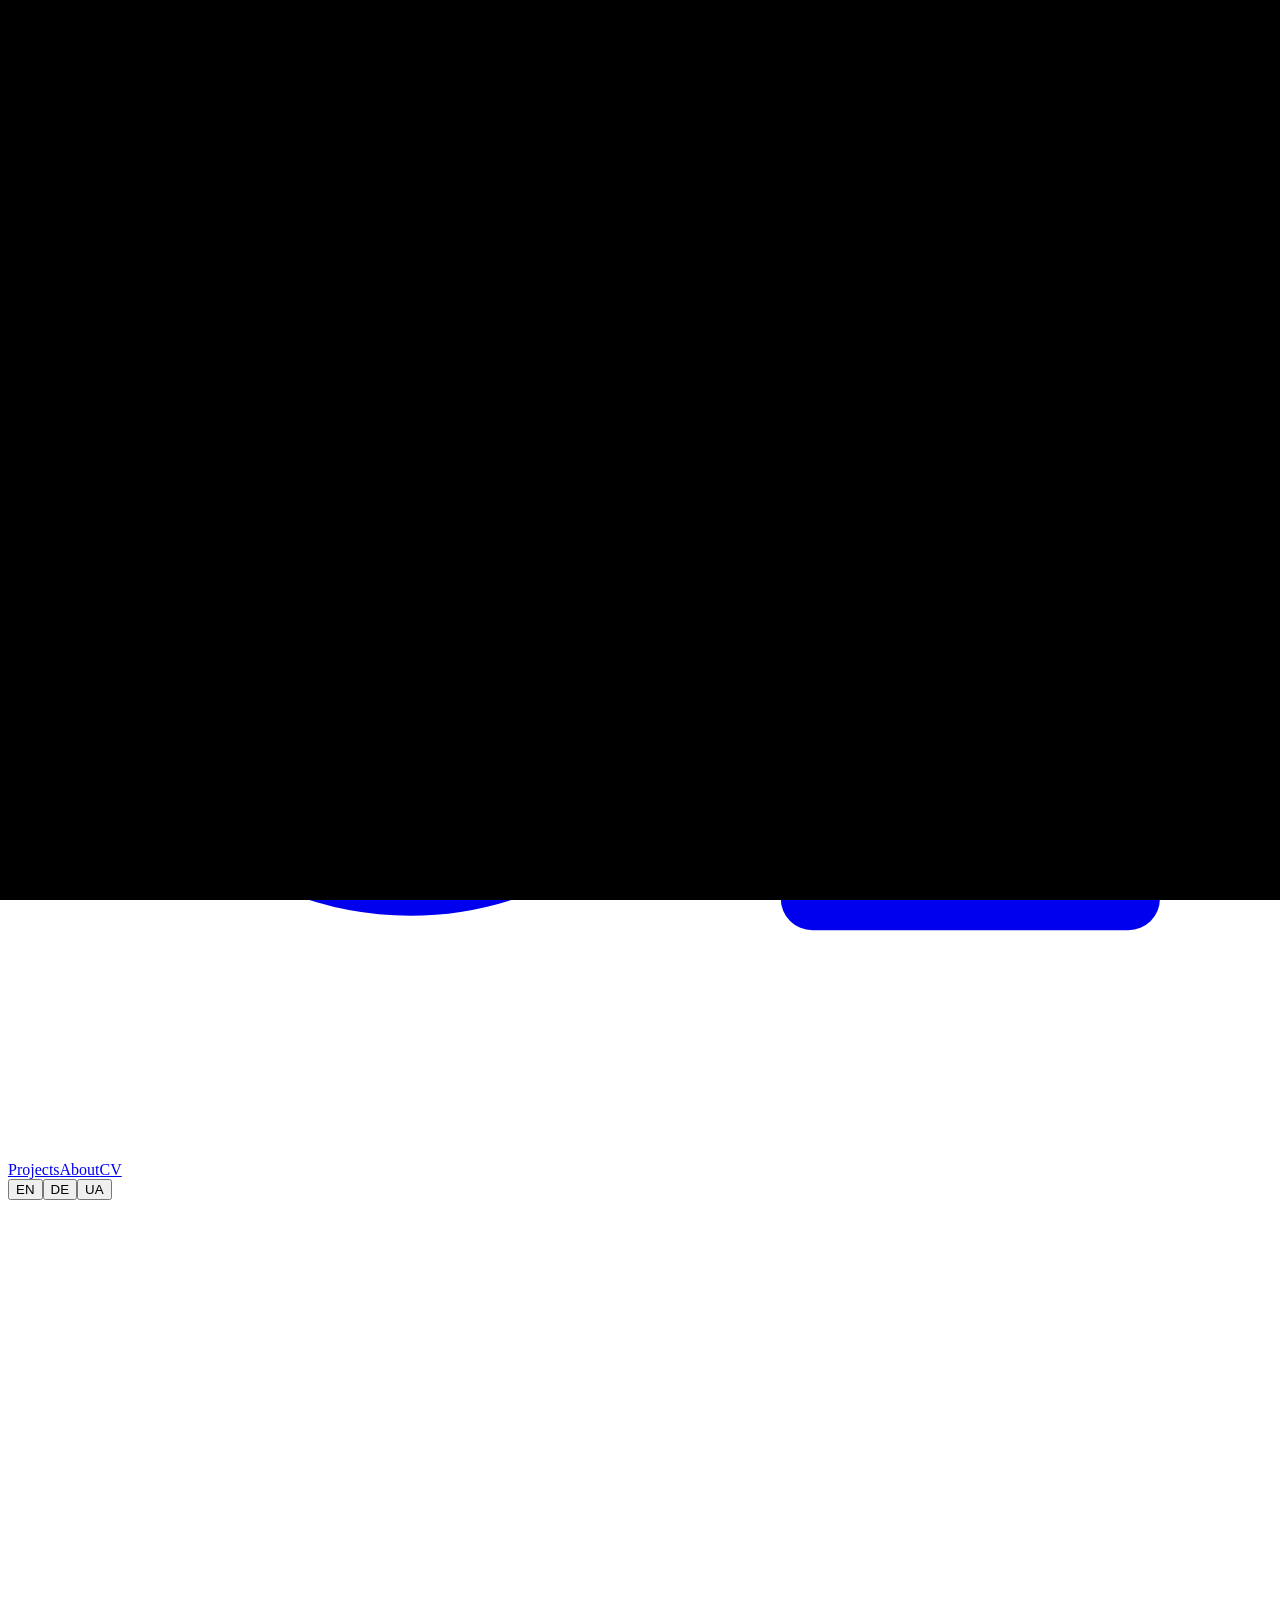
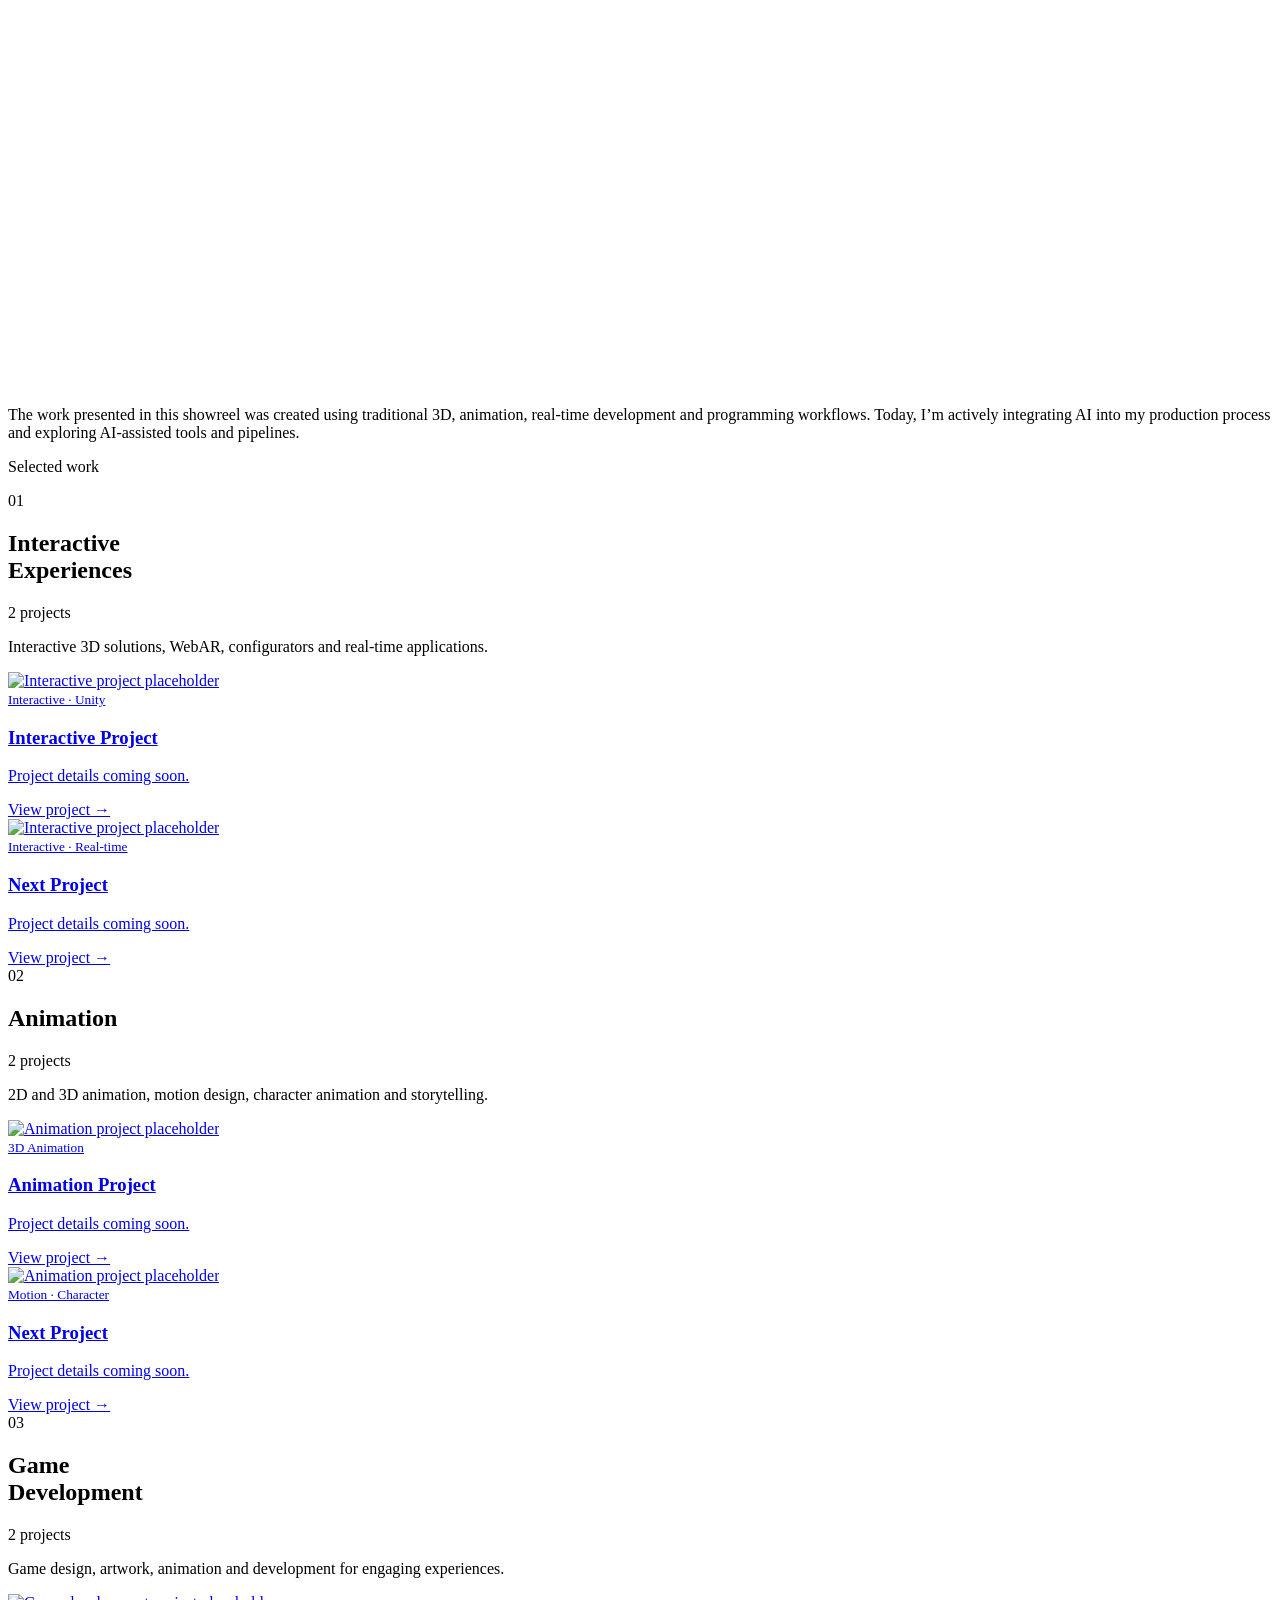
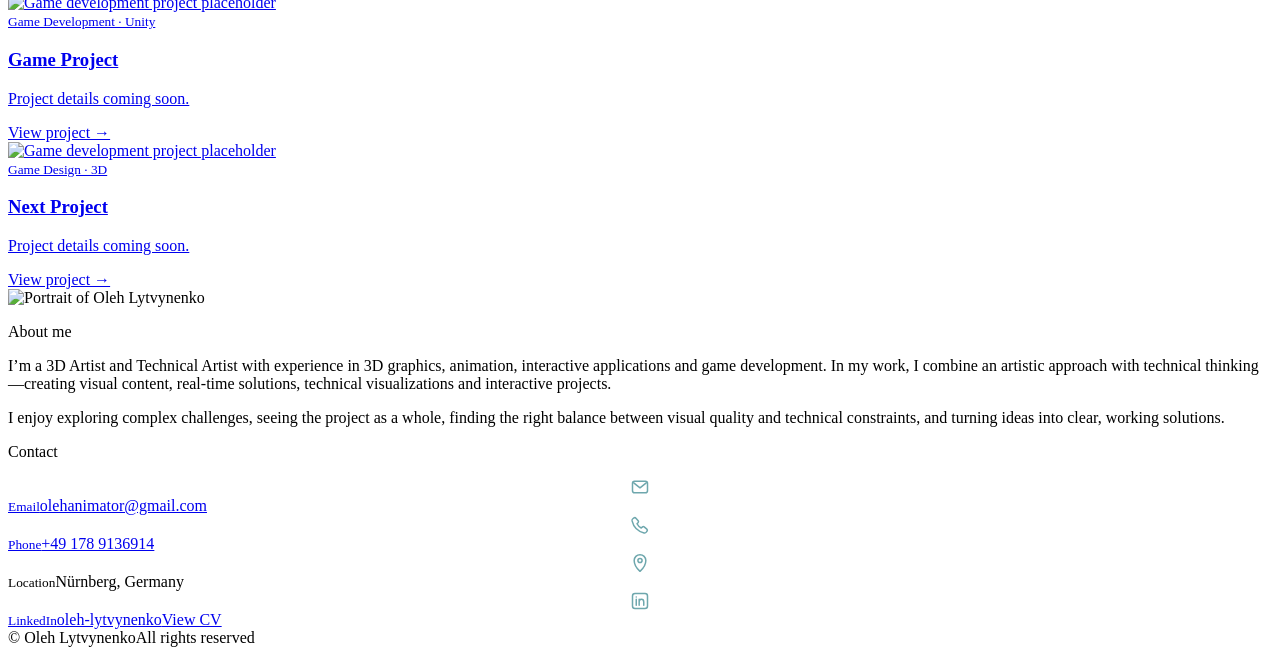
==== index.html @ ea302161 "Hide unfinished projects and add multilingual showreel note" ====
<!doctype html>
<html lang="en">
<head>
  <meta charset="utf-8">
  <meta name="viewport" content="width=device-width,initial-scale=1">
  <meta name="description" content="Portfolio of Oleh Lytvynenko, a 3D Artist and Technical Artist working in 3D graphics, animation, interactive applications, real-time solutions and game development.">
  <meta name="author" content="Oleh Lytvynenko">
  <meta name="robots" content="index,follow">
  <link rel="canonical" href="https://olehanimator.github.io/">
  <link rel="icon" href="assets/favicon.svg" type="image/svg+xml">
  <meta property="og:type" content="website">
  <meta property="og:site_name" content="Oleh Lytvynenko Portfolio">
  <meta property="og:title" content="Oleh Lytvynenko — 3D Artist & Technical Artist">
  <meta property="og:description" content="3D graphics, animation, interactive applications, real-time solutions and game development.">
  <meta property="og:url" content="https://olehanimator.github.io/">
  <meta property="og:image" content="https://olehanimator.github.io/assets/og-image-v2.png">
  <meta property="og:image:type" content="image/png">
  <meta property="og:image:width" content="1200">
  <meta property="og:image:height" content="630">
  <meta property="og:image:alt" content="Oleh Lytvynenko — 3D Artist and Technical Artist portfolio">
  <meta name="twitter:card" content="summary_large_image">
  <meta name="twitter:title" content="Oleh Lytvynenko — 3D Artist & Technical Artist">
  <meta name="twitter:description" content="3D graphics, animation, interactive applications, real-time solutions and game development.">
  <meta name="twitter:image" content="https://olehanimator.github.io/assets/og-image-v2.png">
  <meta name="twitter:image:alt" content="Oleh Lytvynenko — 3D Artist and Technical Artist portfolio">
  <title>Oleh Lytvynenko — 3D Artist & Technical Artist</title>
  <link rel="preconnect" href="https://fonts.googleapis.com">
  <link rel="preconnect" href="https://fonts.gstatic.com" crossorigin>
  <link href="https://fonts.googleapis.com/css2?family=Montserrat:wght@300;400;500&display=swap" rel="stylesheet">
  <link rel="stylesheet" href="styles.css?v=20260807-3">
  <link rel="stylesheet" href="motion.css?v=20260808-1">
  <link rel="stylesheet" href="mobile-fixes.css?v=20260929-1">
  <link rel="stylesheet" href="visual-tuning-2026.css?v=20260906-1">
  <link rel="stylesheet" href="showreel-state.css?v=20260827-1">
</head>
<body>
<header class="topbar wrap">
  <a class="logo-mark" href="#top" aria-label="Oleh Lytvynenko — home">
    <svg viewBox="0 0 44 40" aria-hidden="true"><circle cx="14" cy="20" r="10.5" fill="none" stroke="currentColor" stroke-width="2.2"/><path d="M28 9v22h11" fill="none" stroke="currentColor" stroke-width="2.2" stroke-linecap="round" stroke-linejoin="round"/></svg>
  </a>
  <div class="topbar-right"><nav><a class="projects-nav-link is-temporarily-hidden" href="#projects" data-i18n="nav.projects">Projects</a><a href="#about" data-i18n="nav.about">About</a><a href="cv.html">CV</a></nav><div class="language-switcher" aria-label="Language selector"><button type="button" data-lang="en" class="active" aria-pressed="true">EN</button><button type="button" data-lang="de" aria-pressed="false">DE</button><button type="button" data-lang="uk" aria-pressed="false">UA</button></div></div>
</header>
<main id="top">
  <section class="hero wrap"><div class="hero-card" style="aspect-ratio:8/5;min-height:0"><video controls playsinline webkit-playsinline preload="auto" poster="assets/pattern.PNG?v=20260816-1" style="position:absolute;inset:0;width:100%;height:100%;object-fit:contain;background:#000"><source src="https://pub-0a79db6bbbdb49428a9da6ef787332a0.r2.dev/LytvynenkoShowreel.mp4" type="video/mp4">Your browser does not support HTML5 video.</video><div class="shade" style="display:none"></div><div class="hero-copy" style="display:none"><p class="eyebrow" data-i18n="hero.role">3D Artist · Technical Artist</p><h1>Oleh<br>Lytvynenko</h1><p data-i18n-html="hero.intro">I create animation, interactive experiences<br>and technical visualization.</p><span data-i18n="hero.location">● Nürnberg, Germany</span></div><button class="play" type="button" aria-label="Play showreel" style="display:none"><span aria-hidden="true"></span></button><div class="reel-label" style="display:none"><strong data-i18n="hero.showreel">Showreel</strong><span data-i18n="hero.comingSoon">coming soon</span></div><div class="controls" style="display:none"><span>▶</span><span>00:00</span><i></i><span>01:18</span><span>◖</span><span>⚙</span><span>⛶</span></div></div><p class="showreel-note" data-i18n="hero.aiNote">The work presented in this showreel was created using traditional 3D, animation, real-time development and programming workflows. Today, I’m actively integrating AI into my production process and exploring AI-assisted tools and pipelines.</p></section>

  <section id="projects" class="wrap projects home-projects is-temporarily-hidden" aria-hidden="true">
    <p class="section-label" data-i18n="projects.label">Selected work</p>

    <section class="work-section" id="interactive">
      <div class="work-heading"><div class="work-title"><span class="work-number">01</span><h2 data-i18n-html="projects.interactive.title">Interactive<br>Experiences</h2><span class="project-count" data-i18n="projects.countTwo">2 projects</span></div><p data-i18n="projects.interactive.text">Interactive 3D solutions, WebAR, configurators and real-time applications.</p></div>
      <div class="work-cards">
        <a class="work-card" href="project-template.html"><div class="work-thumb interactive-thumb"><img src="assets/pattern.PNG?v=20260816-1" alt="Interactive project placeholder"></div><div class="work-card-copy"><small>Interactive · Unity</small><h3>Interactive Project</h3><p>Project details coming soon.</p><span>View project →</span></div></a>
        <a class="work-card placeholder-card" href="project-template.html"><div class="work-thumb interactive-thumb"><img src="assets/pattern.PNG?v=20260816-1" alt="Interactive project placeholder"></div><div class="work-card-copy"><small>Interactive · Real-time</small><h3>Next Project</h3><p>Project details coming soon.</p><span>View project →</span></div></a>
      </div>
    </section>

    <section class="work-section" id="animation">
      <div class="work-heading"><div class="work-title"><span class="work-number orange-text">02</span><h2 data-i18n="projects.animation.title">Animation</h2><span class="project-count" data-i18n="projects.countTwo">2 projects</span></div><p data-i18n="projects.animation.text">2D and 3D animation, motion design, character animation and storytelling.</p></div>
      <div class="work-cards">
        <a class="work-card" href="project-template.html"><div class="work-thumb animation-thumb"><img src="assets/pattern.PNG?v=20260816-1" alt="Animation project placeholder"></div><div class="work-card-copy"><small>3D Animation</small><h3>Animation Project</h3><p>Project details coming soon.</p><span>View project →</span></div></a>
        <a class="work-card placeholder-card" href="project-template.html"><div class="work-thumb animation-thumb"><img src="assets/pattern.PNG?v=20260816-1" alt="Animation project placeholder"></div><div class="work-card-copy"><small>Motion · Character</small><h3>Next Project</h3><p>Project details coming soon.</p><span>View project →</span></div></a>
      </div>
    </section>

    <section class="work-section" id="games">
      <div class="work-heading"><div class="work-title"><span class="work-number green-text">03</span><h2 data-i18n-html="projects.game.title">Game<br>Development</h2><span class="project-count" data-i18n="projects.countTwo">2 projects</span></div><p data-i18n="projects.game.text">Game design, artwork, animation and development for engaging experiences.</p></div>
      <div class="work-cards">
        <a class="work-card" href="project-template.html"><div class="work-thumb game-thumb"><img src="assets/pattern.PNG?v=20260816-1" alt="Game development project placeholder"></div><div class="work-card-copy"><small>Game Development · Unity</small><h3>Game Project</h3><p>Project details coming soon.</p><span>View project →</span></div></a>
        <a class="work-card placeholder-card" href="project-template.html"><div class="work-thumb game-thumb"><img src="assets/pattern.PNG?v=20260816-1" alt="Game development project placeholder"></div><div class="work-card-copy"><small>Game Design · 3D</small><h3>Next Project</h3><p>Project details coming soon.</p><span>View project →</span></div></a>
      </div>
    </section>
  </section>

  <section id="about" class="about wrap"><div class="portrait"><img src="assets/portrait-site.webp?v=1" alt="Portrait of Oleh Lytvynenko" width="900" height="900" loading="lazy" decoding="async"></div><div class="about-copy"><p class="eyebrow accent" data-i18n="about.title">About me</p><p data-i18n="about.p1">I’m a 3D Artist and Technical Artist with experience in 3D graphics, animation, interactive applications and game development. In my work, I combine an artistic approach with technical thinking—creating visual content, real-time solutions, technical visualizations and interactive projects.</p><p data-i18n="about.p2">I enjoy exploring complex challenges, seeing the project as a whole, finding the right balance between visual quality and technical constraints, and turning ideas into clear, working solutions.</p></div><div class="contact" aria-label="Contact details"><p class="contact-label">Contact</p><a class="contact-row" href="mailto:olehanimator@gmail.com"><span class="contact-icon" aria-hidden="true" style="color:#6ea7ad;display:grid;place-items:center"><svg viewBox="0 0 24 24" fill="none" style="width:20px;height:20px;display:block"><rect x="3" y="5" width="18" height="14" rx="2.5" stroke="currentColor" stroke-width="1.8"/><path d="M4.5 7l7.5 6 7.5-6" stroke="currentColor" stroke-width="1.8" stroke-linecap="round" stroke-linejoin="round"/></svg></span><span><small>Email</small>olehanimator@gmail.com</span></a><a class="contact-row" href="tel:+491789136914"><span class="contact-icon" aria-hidden="true" style="color:#6ea7ad;display:grid;place-items:center"><svg viewBox="0 0 24 24" fill="none" style="width:20px;height:20px;display:block"><path d="M7.1 3.8 9.8 7c.5.6.5 1.4 0 2L8.4 10.5c1.2 2.3 2.8 3.9 5.1 5.1l1.5-1.4c.6-.5 1.4-.5 2 0l3.2 2.7c.7.6.8 1.6.3 2.3l-1 1.4c-.6.8-1.6 1.2-2.6.9C9.3 19.7 4.3 14.7 2.5 7.1c-.2-1 .1-2 .9-2.6l1.4-1c.7-.5 1.7-.4 2.3.3Z" stroke="currentColor" stroke-width="1.8" stroke-linecap="round" stroke-linejoin="round"/></svg></span><span><small>Phone</small>+49 178 9136914</span></a><div class="contact-row static"><span class="contact-icon" aria-hidden="true" style="color:#6ea7ad;display:grid;place-items:center"><svg viewBox="0 0 24 24" fill="none" style="width:20px;height:20px;display:block"><path d="M12 22s7-6.1 7-13a7 7 0 1 0-14 0c0 6.9 7 13 7 13Z" stroke="currentColor" stroke-width="1.8" stroke-linejoin="round"/><circle cx="12" cy="9" r="2.5" stroke="currentColor" stroke-width="1.8"/></svg></span><span><small>Location</small><span data-i18n="about.locationText">Nürnberg, Germany</span></span></div><a class="contact-row" href="https://www.linkedin.com/in/oleh-lytvynenko-2490a337" target="_blank" rel="noreferrer"><span class="contact-icon" aria-hidden="true" style="color:#6ea7ad;display:grid;place-items:center;background:none;border:0;box-shadow:none"><svg viewBox="0 0 24 24" fill="none" style="width:20px;height:20px;display:block"><rect x="3" y="3" width="18" height="18" rx="3" stroke="currentColor" stroke-width="1.8"/><path d="M7.5 10v7M7.5 7.2v.1M11 17v-4.1c0-1.8 1-3 2.7-3 1.9 0 2.8 1.2 2.8 3.2V17M11 10v7" stroke="currentColor" stroke-width="1.8" stroke-linecap="round"/></svg></span><span><small>LinkedIn</small>oleh-lytvynenko</span></a><a id="cv" class="cv-link" href="cv.html">View CV</a></div></section>
</main>
<footer class="wrap"><span>© <b id="year"></b> Oleh Lytvynenko</span><span data-i18n="footer.rights">All rights reserved</span></footer>
<script src="script.js?v=20260929-1"></script><script src="showreel-state.js?v=20260925-7"></script><script src="motion.js?v=20260808-1"></script><script type="module" src="https://static.cloudflareinsights.com/beacon.min.js" data-cf-beacon='{"token":"c24475ce87b84aad874a7073d47edc40"}'></script>
</body></html>
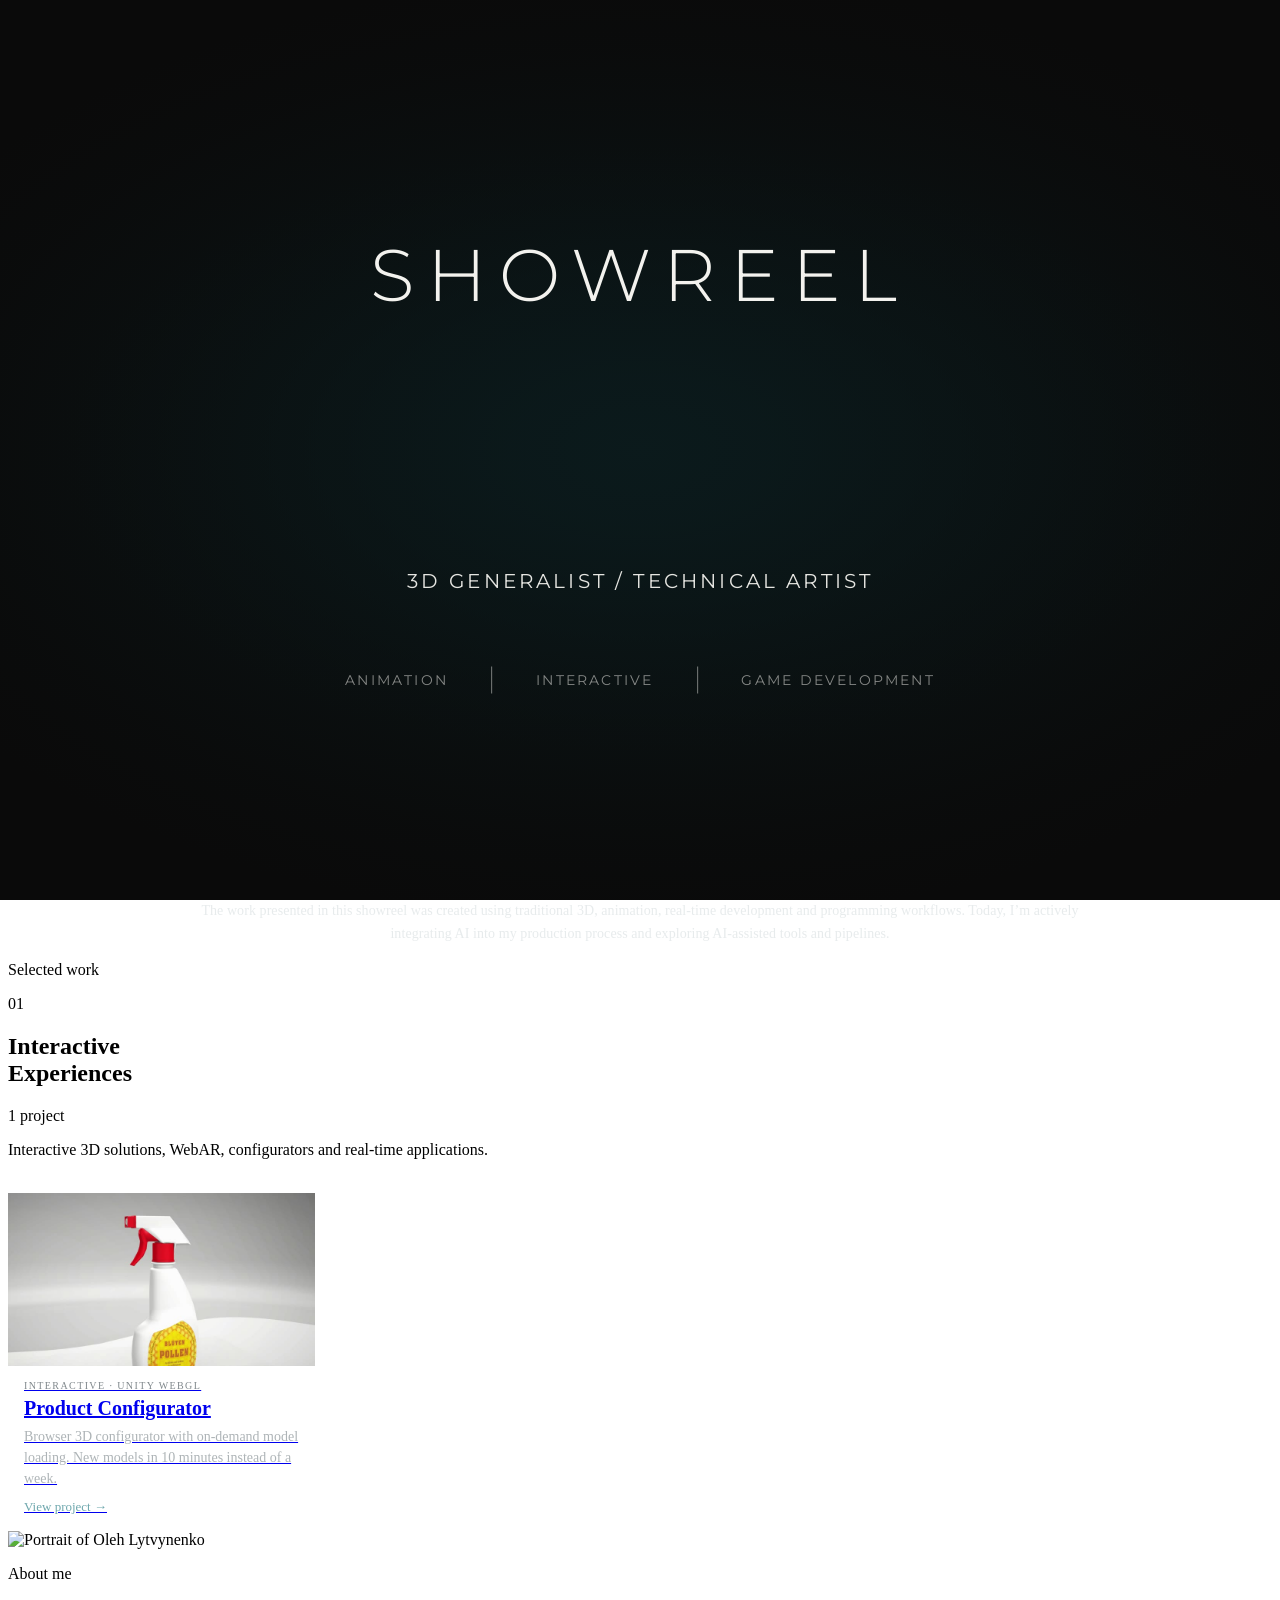
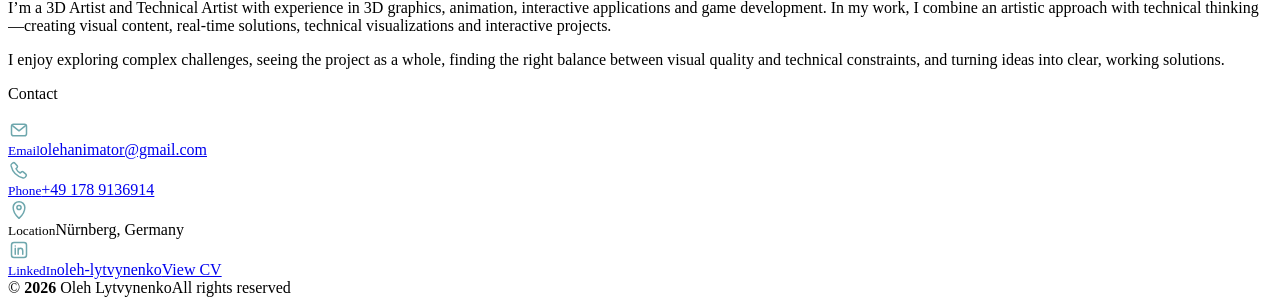
==== commit 35018571: "Add Product Configurator case study (#40) * Add product configurator case study and show it in Selec" ====
--- a/index.html
+++ b/index.html
@@ -32,29 +32,29 @@
   <link rel="stylesheet" href="mobile-fixes.css?v=20260929-1">
   <link rel="stylesheet" href="visual-tuning-2026.css?v=20260906-1">
   <link rel="stylesheet" href="showreel-state.css?v=20260827-1">
+  <link rel="stylesheet" href="home-projects.css?v=20261015-1">
 </head>
 <body>
 <header class="topbar wrap">
   <a class="logo-mark" href="#top" aria-label="Oleh Lytvynenko — home">
     <svg viewBox="0 0 44 40" aria-hidden="true"><circle cx="14" cy="20" r="10.5" fill="none" stroke="currentColor" stroke-width="2.2"/><path d="M28 9v22h11" fill="none" stroke="currentColor" stroke-width="2.2" stroke-linecap="round" stroke-linejoin="round"/></svg>
   </a>
-  <div class="topbar-right"><nav><a class="projects-nav-link is-temporarily-hidden" href="#projects" data-i18n="nav.projects">Projects</a><a href="#about" data-i18n="nav.about">About</a><a href="cv.html">CV</a></nav><div class="language-switcher" aria-label="Language selector"><button type="button" data-lang="en" class="active" aria-pressed="true">EN</button><button type="button" data-lang="de" aria-pressed="false">DE</button><button type="button" data-lang="uk" aria-pressed="false">UA</button></div></div>
+  <div class="topbar-right"><nav><a class="projects-nav-link" href="#projects" data-i18n="nav.projects">Projects</a><a href="#about" data-i18n="nav.about">About</a><a href="cv.html">CV</a></nav><div class="language-switcher" aria-label="Language selector"><button type="button" data-lang="en" class="active" aria-pressed="true">EN</button><button type="button" data-lang="de" aria-pressed="false">DE</button><button type="button" data-lang="uk" aria-pressed="false">UA</button></div></div>
 </header>
 <main id="top">
   <section class="hero wrap"><div class="hero-card" style="aspect-ratio:8/5;min-height:0"><video controls playsinline webkit-playsinline preload="auto" poster="assets/pattern.PNG?v=20260816-1" style="position:absolute;inset:0;width:100%;height:100%;object-fit:contain;background:#000"><source src="https://pub-0a79db6bbbdb49428a9da6ef787332a0.r2.dev/LytvynenkoShowreel.mp4" type="video/mp4">Your browser does not support HTML5 video.</video><div class="shade" style="display:none"></div><div class="hero-copy" style="display:none"><p class="eyebrow" data-i18n="hero.role">3D Artist · Technical Artist</p><h1>Oleh<br>Lytvynenko</h1><p data-i18n-html="hero.intro">I create animation, interactive experiences<br>and technical visualization.</p><span data-i18n="hero.location">● Nürnberg, Germany</span></div><button class="play" type="button" aria-label="Play showreel" style="display:none"><span aria-hidden="true"></span></button><div class="reel-label" style="display:none"><strong data-i18n="hero.showreel">Showreel</strong><span data-i18n="hero.comingSoon">coming soon</span></div><div class="controls" style="display:none"><span>▶</span><span>00:00</span><i></i><span>01:18</span><span>◖</span><span>⚙</span><span>⛶</span></div></div><p class="showreel-note" data-i18n="hero.aiNote">The work presented in this showreel was created using traditional 3D, animation, real-time development and programming workflows. Today, I’m actively integrating AI into my production process and exploring AI-assisted tools and pipelines.</p></section>
 
-  <section id="projects" class="wrap projects home-projects is-temporarily-hidden" aria-hidden="true">
+  <section id="projects" class="wrap projects home-projects">
     <p class="section-label" data-i18n="projects.label">Selected work</p>
 
     <section class="work-section" id="interactive">
-      <div class="work-heading"><div class="work-title"><span class="work-number">01</span><h2 data-i18n-html="projects.interactive.title">Interactive<br>Experiences</h2><span class="project-count" data-i18n="projects.countTwo">2 projects</span></div><p data-i18n="projects.interactive.text">Interactive 3D solutions, WebAR, configurators and real-time applications.</p></div>
+      <div class="work-heading"><div class="work-title"><span class="work-number">01</span><h2 data-i18n-html="projects.interactive.title">Interactive<br>Experiences</h2><span class="project-count" data-i18n="projects.countOne">1 project</span></div><p data-i18n="projects.interactive.text">Interactive 3D solutions, WebAR, configurators and real-time applications.</p></div>
       <div class="work-cards">
-        <a class="work-card" href="project-template.html"><div class="work-thumb interactive-thumb"><img src="assets/pattern.PNG?v=20260816-1" alt="Interactive project placeholder"></div><div class="work-card-copy"><small>Interactive · Unity</small><h3>Interactive Project</h3><p>Project details coming soon.</p><span>View project →</span></div></a>
-        <a class="work-card placeholder-card" href="project-template.html"><div class="work-thumb interactive-thumb"><img src="assets/pattern.PNG?v=20260816-1" alt="Interactive project placeholder"></div><div class="work-card-copy"><small>Interactive · Real-time</small><h3>Next Project</h3><p>Project details coming soon.</p><span>View project →</span></div></a>
+        <a class="work-card" data-project href="projects/product-configurator.html"><div class="work-thumb interactive-thumb"><img src="assets/projects/product-configurator/thumb.jpg" alt="3D product configurator in the browser" loading="lazy"></div><div class="work-card-copy"><small>Interactive · Unity WebGL</small><h3 data-i18n="cards.configurator.title">Product Configurator</h3><p data-i18n="cards.configurator.text">Browser 3D configurator with on-demand model loading. New models in 10 minutes instead of a week.</p><span data-i18n="cards.view">View project →</span></div></a>
       </div>
     </section>
 
-    <section class="work-section" id="animation">
+    <section class="work-section is-temporarily-hidden" id="animation" aria-hidden="true">
       <div class="work-heading"><div class="work-title"><span class="work-number orange-text">02</span><h2 data-i18n="projects.animation.title">Animation</h2><span class="project-count" data-i18n="projects.countTwo">2 projects</span></div><p data-i18n="projects.animation.text">2D and 3D animation, motion design, character animation and storytelling.</p></div>
       <div class="work-cards">
         <a class="work-card" href="project-template.html"><div class="work-thumb animation-thumb"><img src="assets/pattern.PNG?v=20260816-1" alt="Animation project placeholder"></div><div class="work-card-copy"><small>3D Animation</small><h3>Animation Project</h3><p>Project details coming soon.</p><span>View project →</span></div></a>
@@ -62,7 +62,7 @@
       </div>
     </section>
 
-    <section class="work-section" id="games">
+    <section class="work-section is-temporarily-hidden" id="games" aria-hidden="true">
       <div class="work-heading"><div class="work-title"><span class="work-number green-text">03</span><h2 data-i18n-html="projects.game.title">Game<br>Development</h2><span class="project-count" data-i18n="projects.countTwo">2 projects</span></div><p data-i18n="projects.game.text">Game design, artwork, animation and development for engaging experiences.</p></div>
       <div class="work-cards">
         <a class="work-card" href="project-template.html"><div class="work-thumb game-thumb"><img src="assets/pattern.PNG?v=20260816-1" alt="Game development project placeholder"></div><div class="work-card-copy"><small>Game Development · Unity</small><h3>Game Project</h3><p>Project details coming soon.</p><span>View project →</span></div></a>
@@ -74,5 +74,5 @@
   <section id="about" class="about wrap"><div class="portrait"><img src="assets/portrait-site.webp?v=1" alt="Portrait of Oleh Lytvynenko" width="900" height="900" loading="lazy" decoding="async"></div><div class="about-copy"><p class="eyebrow accent" data-i18n="about.title">About me</p><p data-i18n="about.p1">I’m a 3D Artist and Technical Artist with experience in 3D graphics, animation, interactive applications and game development. In my work, I combine an artistic approach with technical thinking—creating visual content, real-time solutions, technical visualizations and interactive projects.</p><p data-i18n="about.p2">I enjoy exploring complex challenges, seeing the project as a whole, finding the right balance between visual quality and technical constraints, and turning ideas into clear, working solutions.</p></div><div class="contact" aria-label="Contact details"><p class="contact-label">Contact</p><a class="contact-row" href="mailto:olehanimator@gmail.com"><span class="contact-icon" aria-hidden="true" style="color:#6ea7ad;display:grid;place-items:center"><svg viewBox="0 0 24 24" fill="none" style="width:20px;height:20px;display:block"><rect x="3" y="5" width="18" height="14" rx="2.5" stroke="currentColor" stroke-width="1.8"/><path d="M4.5 7l7.5 6 7.5-6" stroke="currentColor" stroke-width="1.8" stroke-linecap="round" stroke-linejoin="round"/></svg></span><span><small>Email</small>olehanimator@gmail.com</span></a><a class="contact-row" href="tel:+491789136914"><span class="contact-icon" aria-hidden="true" style="color:#6ea7ad;display:grid;place-items:center"><svg viewBox="0 0 24 24" fill="none" style="width:20px;height:20px;display:block"><path d="M7.1 3.8 9.8 7c.5.6.5 1.4 0 2L8.4 10.5c1.2 2.3 2.8 3.9 5.1 5.1l1.5-1.4c.6-.5 1.4-.5 2 0l3.2 2.7c.7.6.8 1.6.3 2.3l-1 1.4c-.6.8-1.6 1.2-2.6.9C9.3 19.7 4.3 14.7 2.5 7.1c-.2-1 .1-2 .9-2.6l1.4-1c.7-.5 1.7-.4 2.3.3Z" stroke="currentColor" stroke-width="1.8" stroke-linecap="round" stroke-linejoin="round"/></svg></span><span><small>Phone</small>+49 178 9136914</span></a><div class="contact-row static"><span class="contact-icon" aria-hidden="true" style="color:#6ea7ad;display:grid;place-items:center"><svg viewBox="0 0 24 24" fill="none" style="width:20px;height:20px;display:block"><path d="M12 22s7-6.1 7-13a7 7 0 1 0-14 0c0 6.9 7 13 7 13Z" stroke="currentColor" stroke-width="1.8" stroke-linejoin="round"/><circle cx="12" cy="9" r="2.5" stroke="currentColor" stroke-width="1.8"/></svg></span><span><small>Location</small><span data-i18n="about.locationText">Nürnberg, Germany</span></span></div><a class="contact-row" href="https://www.linkedin.com/in/oleh-lytvynenko-2490a337" target="_blank" rel="noreferrer"><span class="contact-icon" aria-hidden="true" style="color:#6ea7ad;display:grid;place-items:center;background:none;border:0;box-shadow:none"><svg viewBox="0 0 24 24" fill="none" style="width:20px;height:20px;display:block"><rect x="3" y="3" width="18" height="18" rx="3" stroke="currentColor" stroke-width="1.8"/><path d="M7.5 10v7M7.5 7.2v.1M11 17v-4.1c0-1.8 1-3 2.7-3 1.9 0 2.8 1.2 2.8 3.2V17M11 10v7" stroke="currentColor" stroke-width="1.8" stroke-linecap="round"/></svg></span><span><small>LinkedIn</small>oleh-lytvynenko</span></a><a id="cv" class="cv-link" href="cv.html">View CV</a></div></section>
 </main>
 <footer class="wrap"><span>© <b id="year"></b> Oleh Lytvynenko</span><span data-i18n="footer.rights">All rights reserved</span></footer>
-<script src="script.js?v=20260929-1"></script><script src="showreel-state.js?v=20260925-7"></script><script src="motion.js?v=20260808-1"></script><script type="module" src="https://static.cloudflareinsights.com/beacon.min.js" data-cf-beacon='{"token":"c24475ce87b84aad874a7073d47edc40"}'></script>
+<script src="script.js?v=20261015-1"></script><script src="showreel-state.js?v=20260925-7"></script><script src="motion.js?v=20260808-1"></script><script type="module" src="https://static.cloudflareinsights.com/beacon.min.js" data-cf-beacon='{"token":"c24475ce87b84aad874a7073d47edc40"}'></script>
 </body></html>
--- a/mobile-fixes.css
+++ b/mobile-fixes.css
@@ -0,0 +1,103 @@
+html,body{max-width:100%;overflow-x:clip}.logo-mark{width:40px;height:40px;display:grid;place-items:center;color:#f3f2ee;text-decoration:none}.logo-mark svg{display:block;width:34px;height:34px}.contact-icon{width:22px;height:22px;display:grid;place-items:center;color:#cbd0d3}.contact-icon svg{display:block;width:20px;height:20px}.linkedin-icon{width:22px;height:22px;border-radius:4px;background:#0A66C2;color:#fff;padding:3px}.linkedin-icon svg{width:16px;height:16px}.contact .contact-row:hover .linkedin-icon{background:#0A66C2}.play{left:50%;top:50%}.reel-label{left:50%;top:calc(50% + 70px)}
+
+.hero-card .showreel-poster{
+  position:absolute;z-index:2;inset:0;opacity:1;transition:opacity .22s ease;pointer-events:none;overflow:hidden;
+  background:
+    radial-gradient(
+      ellipse 74% 60% at 50% 50%,
+      rgba(11,27,29,.92) 0%,
+      rgba(11,27,29,.82) 14%,
+      rgba(11,27,29,.64) 28%,
+      rgba(11,27,29,.42) 44%,
+      rgba(11,27,29,.22) 60%,
+      rgba(11,27,29,.08) 74%,
+      rgba(10,10,10,0) 88%
+    ),
+    radial-gradient(
+      ellipse 46% 34% at 50% 50%,
+      rgba(11,27,29,.18) 0%,
+      rgba(11,27,29,.08) 58%,
+      rgba(11,27,29,0) 100%
+    ),
+    #0A0A0A;
+}
+.showreel-poster-content{
+  position:absolute;inset:0;color:#f3f2ee;text-align:center;
+  font-family:'Montserrat',Arial,sans-serif;letter-spacing:.08em;
+}
+.showreel-poster-title{
+  position:absolute;left:50%;top:30.5%;transform:translate(-50%,-50%);
+  font-size:clamp(50px,5.7vw,88px);font-weight:300;line-height:1;letter-spacing:.18em;white-space:nowrap;
+}
+.showreel-poster-role{
+  position:absolute;left:50%;top:64.5%;transform:translate(-50%,-50%);
+  font-size:clamp(15px,1.55vw,24px);font-weight:400;line-height:1.15;letter-spacing:.16em;white-space:nowrap;color:rgba(243,242,238,.94);
+}
+.showreel-poster-sections{
+  position:absolute;left:50%;top:75.5%;transform:translate(-50%,-50%);
+  display:flex;align-items:center;justify-content:center;gap:clamp(28px,3.4vw,58px);
+  font-size:clamp(12px,1.08vw,17px);font-weight:400;letter-spacing:.16em;white-space:nowrap;color:rgba(243,242,238,.52);
+}
+.showreel-poster-sections i{display:block;width:1px;height:27px;background:rgba(243,242,238,.48)}.hero-card .showreel-poster.is-hidden{opacity:0}.hero-card button.play{z-index:4!important;top:50%!important;left:0!important;right:0!important;margin:auto!important;display:grid!important}.hero-card button.play.is-hidden{display:none!important}.showreel-loader{position:absolute;z-index:5;left:50%;top:50%;width:46px;height:46px;margin:-23px 0 0 -23px;border:3px solid rgba(255,255,255,.24);border-top-color:#fff;border-radius:50%;opacity:0;pointer-events:none;animation:showreel-spin .8s linear infinite}.hero-card.is-loading .showreel-loader{opacity:1}@keyframes showreel-spin{to{transform:rotate(360deg)}}
+
+@media(max-width:980px){
+  .work-cards{display:flex!important;flex-direction:column!important;gap:7px!important;padding:10px 0 0!important;overflow:visible!important;scroll-snap-type:none!important;width:100%!important}
+  .work-card{display:grid!important;width:100%!important;max-width:none!important;height:76px!important;min-height:76px!important;grid-template-columns:minmax(0,72%) minmax(0,28%)!important;border-radius:10px!important;scroll-snap-align:none!important;overflow:hidden!important}
+  .work-thumb{width:100%!important;height:76px!important;min-height:76px!important}
+  .work-thumb img{width:100%!important;height:100%!important;object-fit:cover!important}
+  .work-card-copy{padding:8px 10px!important;display:flex!important;align-items:flex-start!important;justify-content:center!important}
+  .work-card-copy small{display:none!important}
+  .work-card-copy h3{font-size:12px!important;line-height:1.08!important;margin:0 18px 0 0!important;white-space:normal!important;overflow:hidden!important;display:-webkit-box!important;-webkit-line-clamp:2!important;-webkit-box-orient:vertical!important}
+  .work-card-copy:after{right:8px!important;font-size:12px!important}
+}
+
+@media(max-width:700px){
+  :root{--mobile-gutter:16px}
+  .wrap{width:calc(100% - (var(--mobile-gutter) * 2));max-width:var(--max);margin-left:auto;margin-right:auto}
+  .topbar{width:calc(100% - (var(--mobile-gutter) * 2));min-width:0}
+  .topbar-right{min-width:0;max-width:calc(100% - 52px)}
+  .topbar nav{max-width:100%;justify-content:flex-end}
+  .hero,.projects,.about,footer{margin-left:auto;margin-right:auto}
+  .hero-card,.project-grid,.about{width:100%}
+  .project-card{max-width:100%}
+  .about{padding:14px}
+  footer{padding-left:0;padding-right:0}
+  .hero-card button.play{left:0!important;right:0!important;top:50%!important;margin:auto!important}
+  .showreel-poster-title{top:18%;font-size:clamp(30px,9.2vw,44px);letter-spacing:.16em}
+  .showreel-poster-role{top:77.8%;font-size:clamp(10px,3.15vw,14px);letter-spacing:.12em}
+  .showreel-poster-sections{top:85.6%;gap:clamp(9px,2.8vw,16px);font-size:clamp(7.5px,2.15vw,10px);letter-spacing:.09em}
+  .showreel-poster-sections i{height:16px}
+  .showreel-loader{width:40px;height:40px;margin:-20px 0 0 -20px}
+  .reel-label{left:50%;top:calc(64% + 70px)}
+  .work-cards{gap:6px!important;padding-top:8px!important}
+  .work-card{height:70px!important;min-height:70px!important;grid-template-columns:minmax(0,74%) minmax(0,26%)!important}
+  .work-thumb{height:70px!important;min-height:70px!important}
+  .work-card-copy{padding:7px 8px!important}
+  .work-card-copy h3{font-size:11px!important;margin-right:16px!important}
+}
+
+
+/* Temporary portfolio state: keep project markup in source, but hide it until real case studies are ready. */
+.is-temporarily-hidden{display:none!important}
+
+.showreel-note{
+  max-width:920px;
+  margin:22px auto 0;
+  color:rgba(222,228,229,.74);
+  font-size:14px;
+  line-height:1.65;
+  text-align:center;
+  letter-spacing:.005em;
+}
+.hero + .about{margin-top:72px}
+
+@media(max-width:700px){
+  .showreel-note{
+    margin-top:18px;
+    max-width:100%;
+    font-size:13px;
+    line-height:1.58;
+    text-align:left;
+  }
+  .hero + .about{margin-top:52px}
+}
--- a/home-projects.css
+++ b/home-projects.css
@@ -0,0 +1,14 @@
+/* Real project cards inside the home "Selected work" block (overrides the compact placeholder card styles) */
+.home-projects .work-cards{display:grid!important;grid-template-columns:repeat(auto-fill,minmax(300px,1fr))!important;grid-auto-flow:row!important;grid-auto-columns:auto!important;gap:12px!important;padding:18px 0 0!important;overflow:visible!important}
+.home-projects .project-count{display:inline-block!important}
+.home-projects .work-card[data-project]{display:flex!important;flex-direction:column!important;height:auto!important;min-height:0!important;width:100%!important;max-width:none!important;grid-template-columns:none!important;border-radius:var(--radius-md,14px)!important}
+.home-projects .work-card[data-project] .work-thumb{width:100%!important;height:auto!important;min-height:0!important;aspect-ratio:16/9;border-radius:0!important}
+.home-projects .work-card[data-project] .work-thumb img{width:100%!important;height:100%!important;object-fit:cover!important;transform:none!important;filter:none!important}
+.home-projects .work-card[data-project]:hover .work-thumb img{transform:scale(1.03)!important}
+.home-projects .work-card[data-project] .work-card-copy{display:block!important;padding:14px 16px 16px!important}
+.home-projects .work-card[data-project] .work-card-copy:after{display:none!important}
+.home-projects .work-card[data-project] .work-card-copy small,.home-projects .work-card[data-project] .work-card-copy p,.home-projects .work-card[data-project] .work-card-copy>span{display:block!important}
+.home-projects .work-card[data-project] .work-card-copy small{color:#7f878b!important;font-size:10px!important;letter-spacing:.14em!important;text-transform:uppercase;white-space:normal!important}
+.home-projects .work-card[data-project] .work-card-copy h3{display:block!important;margin:6px 0!important;font-size:20px!important;line-height:1.15!important;white-space:normal!important;-webkit-line-clamp:unset!important}
+.home-projects .work-card[data-project] .work-card-copy p{margin:0 0 10px!important;color:#aeb4b7;font-size:14px;line-height:1.5}
+.home-projects .work-card[data-project] .work-card-copy>span{color:#6ea7ad;font-size:13px}
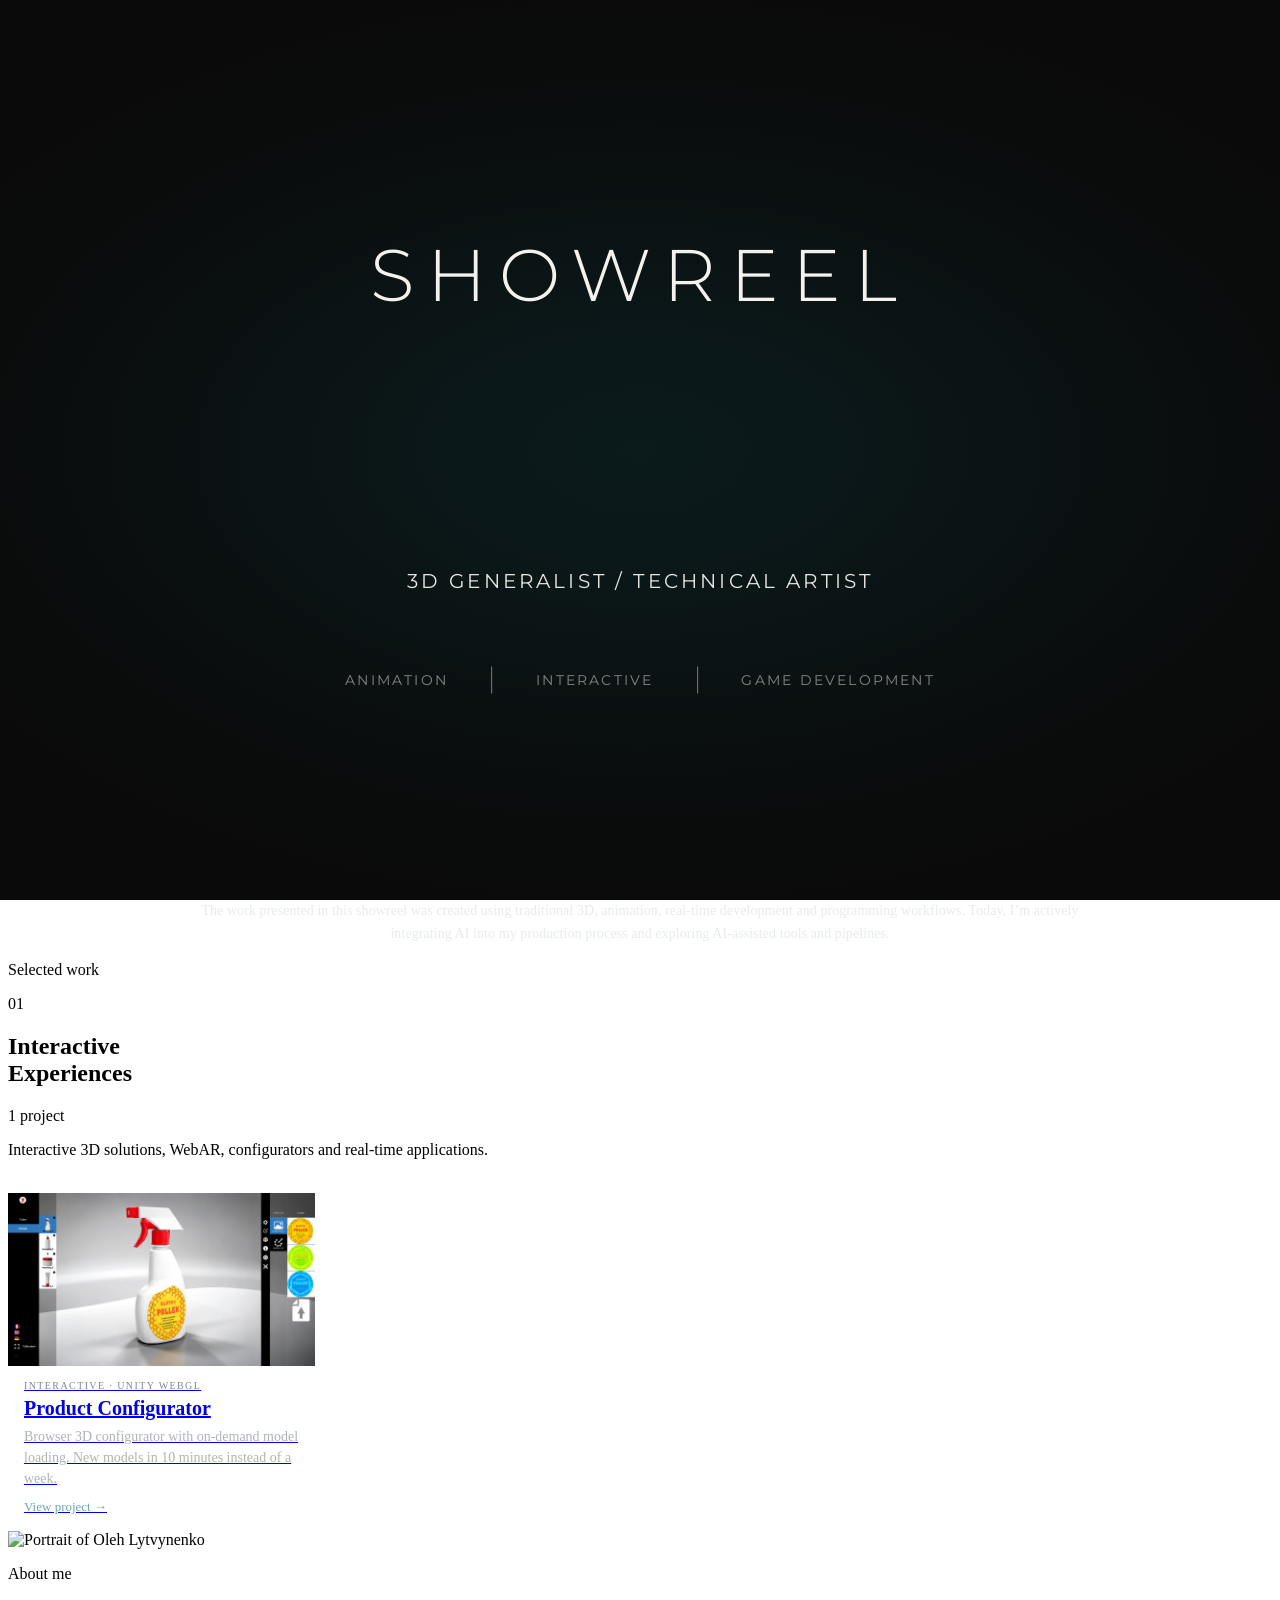
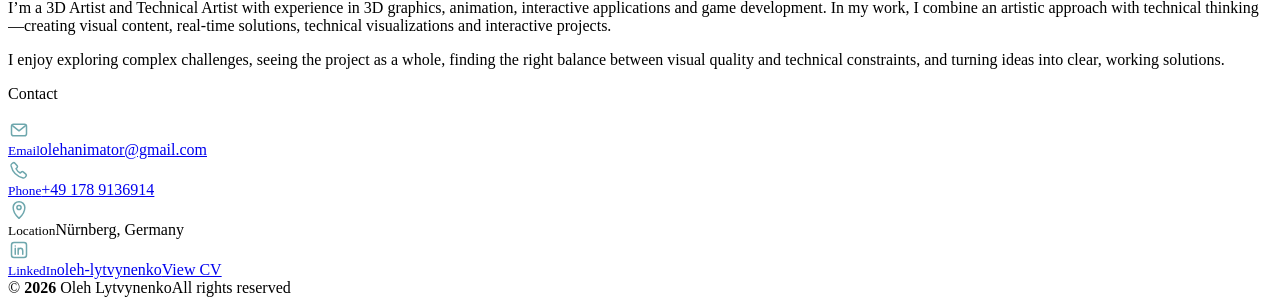
==== commit dc2a5790: "Configurator card: show the whole bottle and the interface (#43) Claude-Session: https://claude.ai/c" ====
--- a/index.html
+++ b/index.html
@@ -50,7 +50,7 @@
     <section class="work-section" id="interactive">
       <div class="work-heading"><div class="work-title"><span class="work-number">01</span><h2 data-i18n-html="projects.interactive.title">Interactive<br>Experiences</h2><span class="project-count" data-i18n="projects.countOne">1 project</span></div><p data-i18n="projects.interactive.text">Interactive 3D solutions, WebAR, configurators and real-time applications.</p></div>
       <div class="work-cards">
-        <a class="work-card" data-project href="projects/product-configurator.html"><div class="work-thumb interactive-thumb"><img src="assets/projects/product-configurator/thumb.jpg" alt="3D product configurator in the browser" loading="lazy"></div><div class="work-card-copy"><small>Interactive · Unity WebGL</small><h3 data-i18n="cards.configurator.title">Product Configurator</h3><p data-i18n="cards.configurator.text">Browser 3D configurator with on-demand model loading. New models in 10 minutes instead of a week.</p><span data-i18n="cards.view">View project →</span></div></a>
+        <a class="work-card" data-project href="projects/product-configurator.html"><div class="work-thumb interactive-thumb"><img src="assets/projects/product-configurator/thumb.jpg?v=2" alt="3D product configurator in the browser" loading="lazy"></div><div class="work-card-copy"><small>Interactive · Unity WebGL</small><h3 data-i18n="cards.configurator.title">Product Configurator</h3><p data-i18n="cards.configurator.text">Browser 3D configurator with on-demand model loading. New models in 10 minutes instead of a week.</p><span data-i18n="cards.view">View project →</span></div></a>
       </div>
     </section>
 
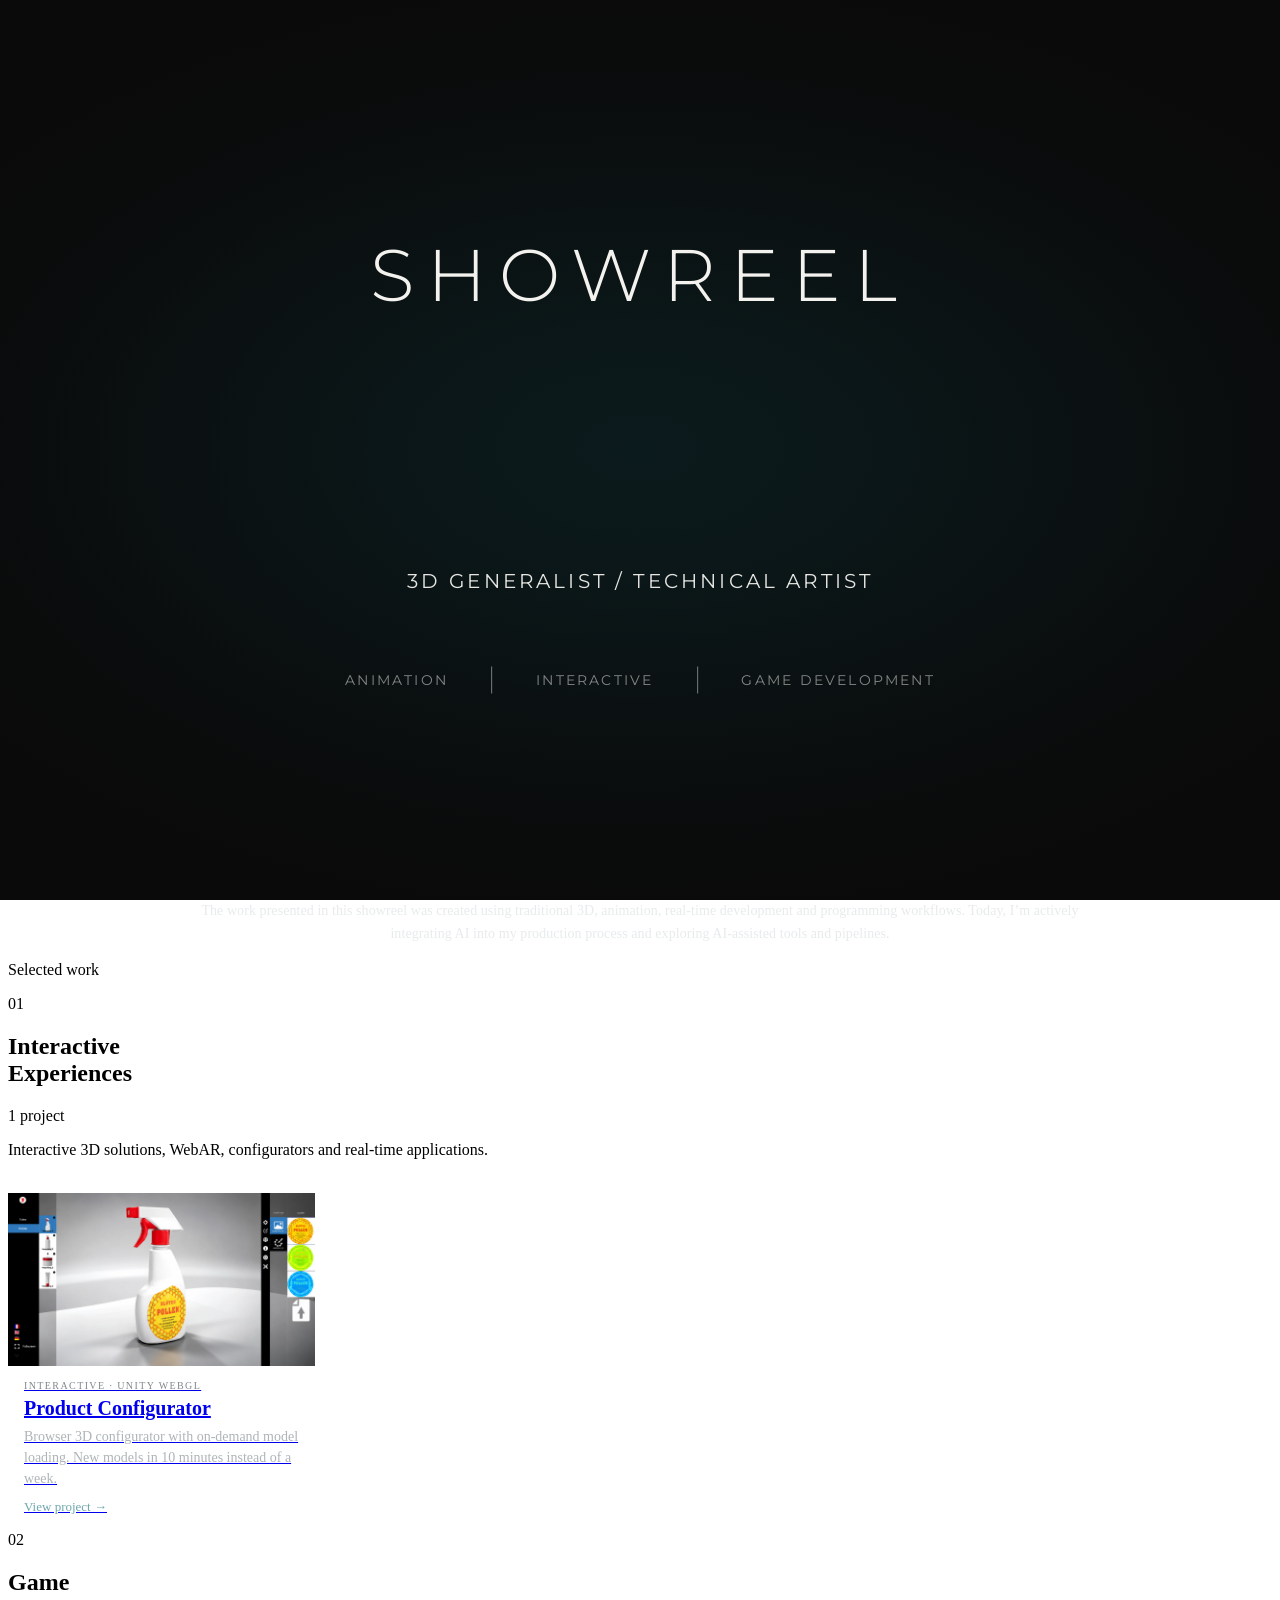
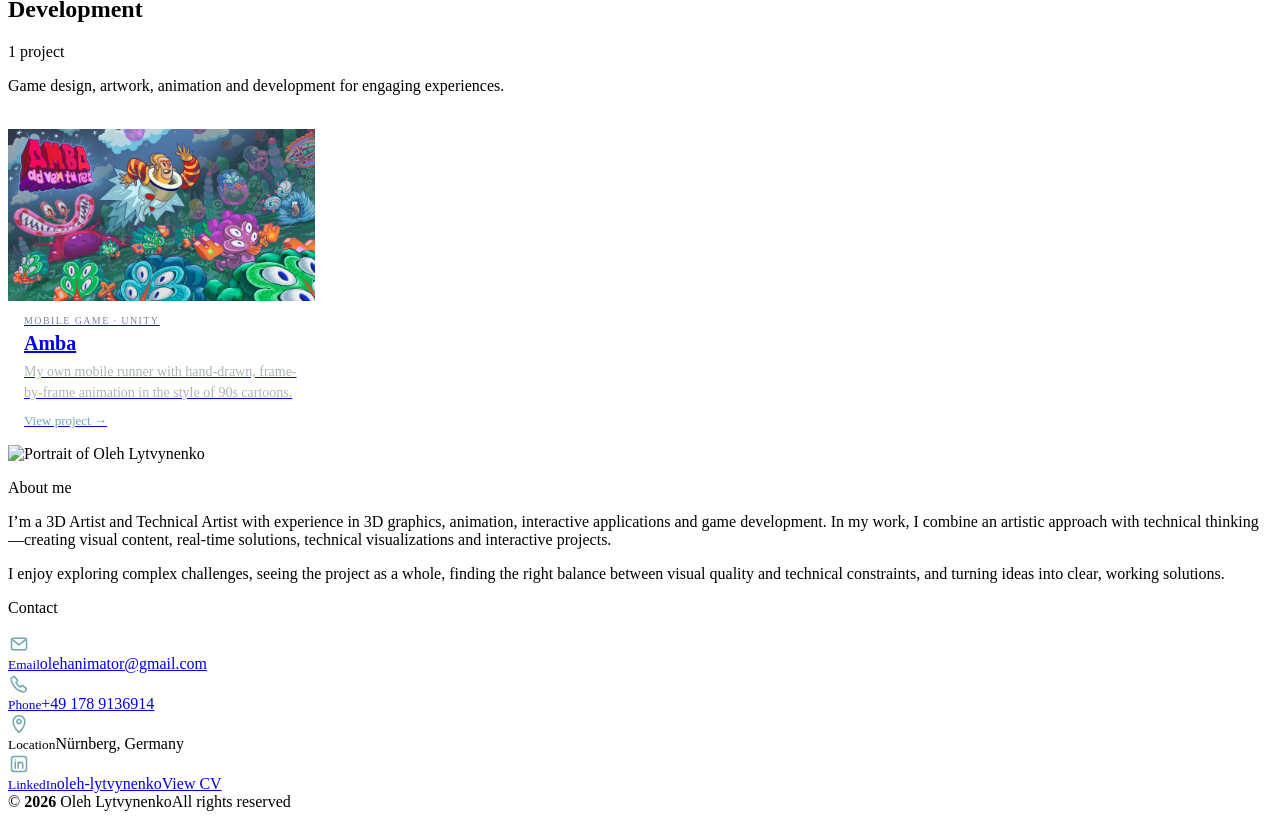
==== commit 51327250: "Add Amba game case study (#42) * Add Amba game case study and home card  Co-Authored-By: Claude Opus" ====
--- a/index.html
+++ b/index.html
@@ -62,11 +62,10 @@
       </div>
     </section>
 
-    <section class="work-section is-temporarily-hidden" id="games" aria-hidden="true">
-      <div class="work-heading"><div class="work-title"><span class="work-number green-text">03</span><h2 data-i18n-html="projects.game.title">Game<br>Development</h2><span class="project-count" data-i18n="projects.countTwo">2 projects</span></div><p data-i18n="projects.game.text">Game design, artwork, animation and development for engaging experiences.</p></div>
+    <section class="work-section" id="games">
+      <div class="work-heading"><div class="work-title"><span class="work-number green-text">02</span><h2 data-i18n-html="projects.game.title">Game<br>Development</h2><span class="project-count" data-i18n="projects.countOne">1 project</span></div><p data-i18n="projects.game.text">Game design, artwork, animation and development for engaging experiences.</p></div>
       <div class="work-cards">
-        <a class="work-card" href="project-template.html"><div class="work-thumb game-thumb"><img src="assets/pattern.PNG?v=20260816-1" alt="Game development project placeholder"></div><div class="work-card-copy"><small>Game Development · Unity</small><h3>Game Project</h3><p>Project details coming soon.</p><span>View project →</span></div></a>
-        <a class="work-card placeholder-card" href="project-template.html"><div class="work-thumb game-thumb"><img src="assets/pattern.PNG?v=20260816-1" alt="Game development project placeholder"></div><div class="work-card-copy"><small>Game Design · 3D</small><h3>Next Project</h3><p>Project details coming soon.</p><span>View project →</span></div></a>
+        <a class="work-card" data-project href="projects/amba.html"><div class="work-thumb game-thumb"><img src="assets/projects/amba/thumb.jpg?v=2" alt="Amba Adventures key art: the astronaut, Amba and the aliens" loading="lazy"></div><div class="work-card-copy"><small>Mobile game · Unity</small><h3>Amba</h3><p data-i18n="cards.amba.text">My own mobile runner with hand-drawn, frame-by-frame animation in the style of 90s cartoons.</p><span data-i18n="cards.view">View project →</span></div></a>
       </div>
     </section>
   </section>
@@ -74,5 +73,5 @@
   <section id="about" class="about wrap"><div class="portrait"><img src="assets/portrait-site.webp?v=1" alt="Portrait of Oleh Lytvynenko" width="900" height="900" loading="lazy" decoding="async"></div><div class="about-copy"><p class="eyebrow accent" data-i18n="about.title">About me</p><p data-i18n="about.p1">I’m a 3D Artist and Technical Artist with experience in 3D graphics, animation, interactive applications and game development. In my work, I combine an artistic approach with technical thinking—creating visual content, real-time solutions, technical visualizations and interactive projects.</p><p data-i18n="about.p2">I enjoy exploring complex challenges, seeing the project as a whole, finding the right balance between visual quality and technical constraints, and turning ideas into clear, working solutions.</p></div><div class="contact" aria-label="Contact details"><p class="contact-label">Contact</p><a class="contact-row" href="mailto:olehanimator@gmail.com"><span class="contact-icon" aria-hidden="true" style="color:#6ea7ad;display:grid;place-items:center"><svg viewBox="0 0 24 24" fill="none" style="width:20px;height:20px;display:block"><rect x="3" y="5" width="18" height="14" rx="2.5" stroke="currentColor" stroke-width="1.8"/><path d="M4.5 7l7.5 6 7.5-6" stroke="currentColor" stroke-width="1.8" stroke-linecap="round" stroke-linejoin="round"/></svg></span><span><small>Email</small>olehanimator@gmail.com</span></a><a class="contact-row" href="tel:+491789136914"><span class="contact-icon" aria-hidden="true" style="color:#6ea7ad;display:grid;place-items:center"><svg viewBox="0 0 24 24" fill="none" style="width:20px;height:20px;display:block"><path d="M7.1 3.8 9.8 7c.5.6.5 1.4 0 2L8.4 10.5c1.2 2.3 2.8 3.9 5.1 5.1l1.5-1.4c.6-.5 1.4-.5 2 0l3.2 2.7c.7.6.8 1.6.3 2.3l-1 1.4c-.6.8-1.6 1.2-2.6.9C9.3 19.7 4.3 14.7 2.5 7.1c-.2-1 .1-2 .9-2.6l1.4-1c.7-.5 1.7-.4 2.3.3Z" stroke="currentColor" stroke-width="1.8" stroke-linecap="round" stroke-linejoin="round"/></svg></span><span><small>Phone</small>+49 178 9136914</span></a><div class="contact-row static"><span class="contact-icon" aria-hidden="true" style="color:#6ea7ad;display:grid;place-items:center"><svg viewBox="0 0 24 24" fill="none" style="width:20px;height:20px;display:block"><path d="M12 22s7-6.1 7-13a7 7 0 1 0-14 0c0 6.9 7 13 7 13Z" stroke="currentColor" stroke-width="1.8" stroke-linejoin="round"/><circle cx="12" cy="9" r="2.5" stroke="currentColor" stroke-width="1.8"/></svg></span><span><small>Location</small><span data-i18n="about.locationText">Nürnberg, Germany</span></span></div><a class="contact-row" href="https://www.linkedin.com/in/oleh-lytvynenko-2490a337" target="_blank" rel="noreferrer"><span class="contact-icon" aria-hidden="true" style="color:#6ea7ad;display:grid;place-items:center;background:none;border:0;box-shadow:none"><svg viewBox="0 0 24 24" fill="none" style="width:20px;height:20px;display:block"><rect x="3" y="3" width="18" height="18" rx="3" stroke="currentColor" stroke-width="1.8"/><path d="M7.5 10v7M7.5 7.2v.1M11 17v-4.1c0-1.8 1-3 2.7-3 1.9 0 2.8 1.2 2.8 3.2V17M11 10v7" stroke="currentColor" stroke-width="1.8" stroke-linecap="round"/></svg></span><span><small>LinkedIn</small>oleh-lytvynenko</span></a><a id="cv" class="cv-link" href="cv.html">View CV</a></div></section>
 </main>
 <footer class="wrap"><span>© <b id="year"></b> Oleh Lytvynenko</span><span data-i18n="footer.rights">All rights reserved</span></footer>
-<script src="script.js?v=20261015-1"></script><script src="showreel-state.js?v=20260925-7"></script><script src="motion.js?v=20260808-1"></script><script type="module" src="https://static.cloudflareinsights.com/beacon.min.js" data-cf-beacon='{"token":"c24475ce87b84aad874a7073d47edc40"}'></script>
+<script src="script.js?v=20261015-2"></script><script src="showreel-state.js?v=20260925-7"></script><script src="motion.js?v=20260808-1"></script><script type="module" src="https://static.cloudflareinsights.com/beacon.min.js" data-cf-beacon='{"token":"c24475ce87b84aad874a7073d47edc40"}'></script>
 </body></html>
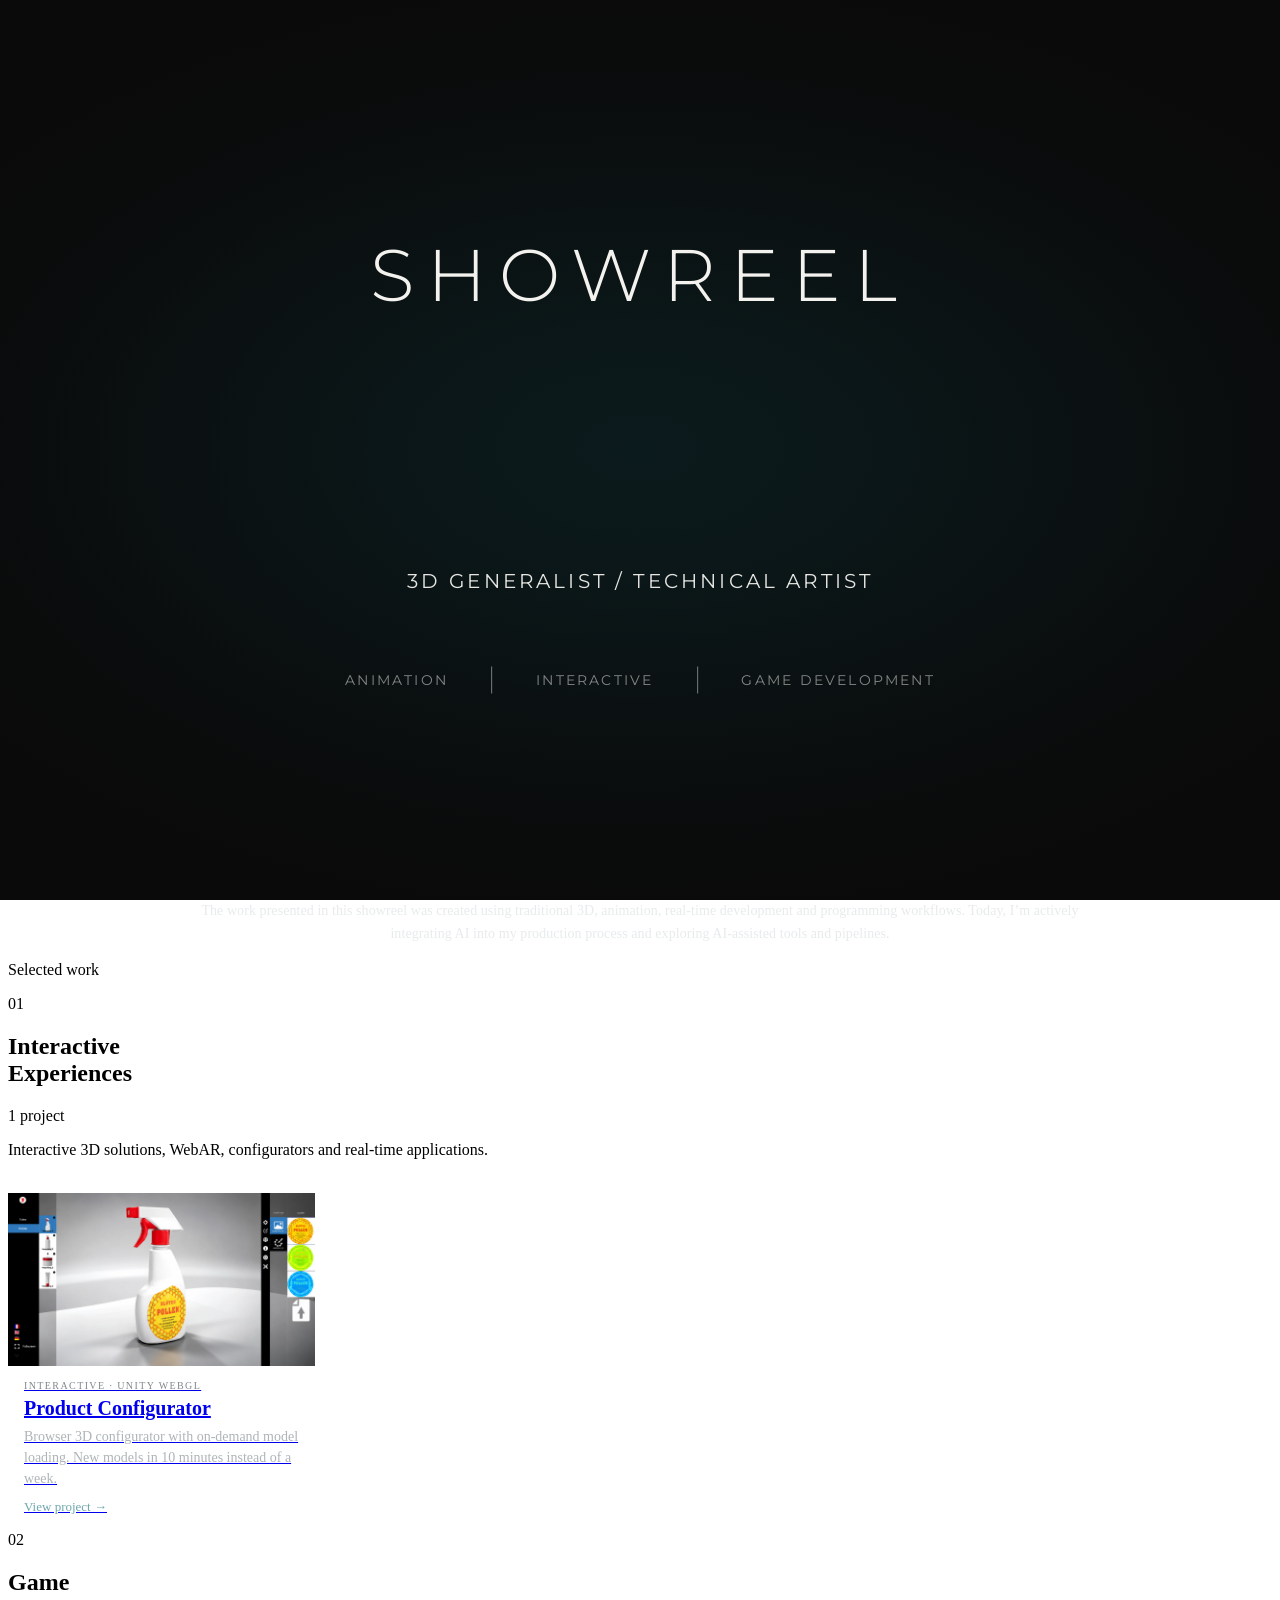
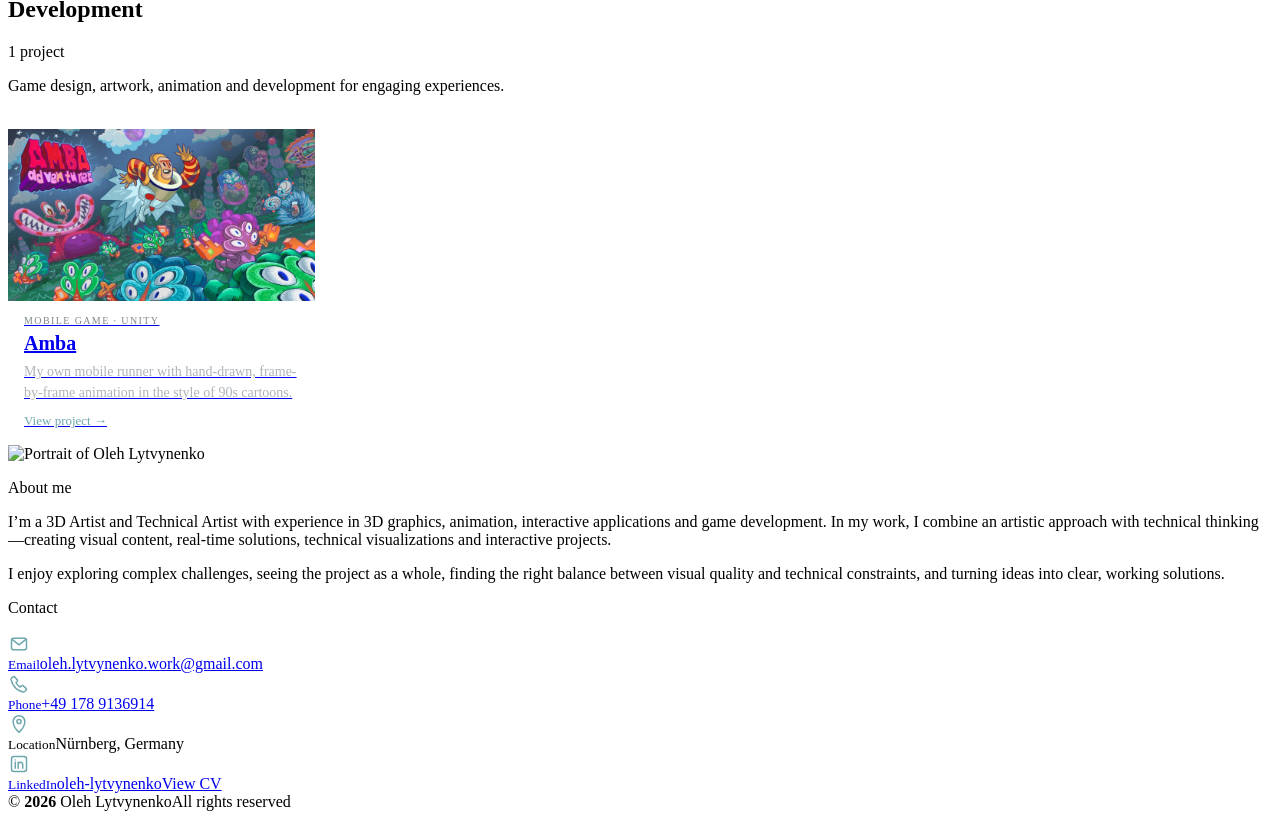
==== commit 83b7d0bc: "Move portfolio to oleh-lytvynenko-work.github.io Point canonical, sitemap, robots and social preview" ====
--- a/index.html
+++ b/index.html
@@ -6,14 +6,14 @@
   <meta name="description" content="Portfolio of Oleh Lytvynenko, a 3D Artist and Technical Artist working in 3D graphics, animation, interactive applications, real-time solutions and game development.">
   <meta name="author" content="Oleh Lytvynenko">
   <meta name="robots" content="index,follow">
-  <link rel="canonical" href="https://olehanimator.github.io/">
+  <link rel="canonical" href="https://oleh-lytvynenko-work.github.io/">
   <link rel="icon" href="assets/favicon.svg" type="image/svg+xml">
   <meta property="og:type" content="website">
   <meta property="og:site_name" content="Oleh Lytvynenko Portfolio">
   <meta property="og:title" content="Oleh Lytvynenko — 3D Artist & Technical Artist">
   <meta property="og:description" content="3D graphics, animation, interactive applications, real-time solutions and game development.">
-  <meta property="og:url" content="https://olehanimator.github.io/">
-  <meta property="og:image" content="https://olehanimator.github.io/assets/og-image-v2.png">
+  <meta property="og:url" content="https://oleh-lytvynenko-work.github.io/">
+  <meta property="og:image" content="https://oleh-lytvynenko-work.github.io/assets/og-image-v2.png">
   <meta property="og:image:type" content="image/png">
   <meta property="og:image:width" content="1200">
   <meta property="og:image:height" content="630">
@@ -21,7 +21,7 @@
   <meta name="twitter:card" content="summary_large_image">
   <meta name="twitter:title" content="Oleh Lytvynenko — 3D Artist & Technical Artist">
   <meta name="twitter:description" content="3D graphics, animation, interactive applications, real-time solutions and game development.">
-  <meta name="twitter:image" content="https://olehanimator.github.io/assets/og-image-v2.png">
+  <meta name="twitter:image" content="https://oleh-lytvynenko-work.github.io/assets/og-image-v2.png">
   <meta name="twitter:image:alt" content="Oleh Lytvynenko — 3D Artist and Technical Artist portfolio">
   <title>Oleh Lytvynenko — 3D Artist & Technical Artist</title>
   <link rel="preconnect" href="https://fonts.googleapis.com">
@@ -70,7 +70,7 @@
     </section>
   </section>
 
-  <section id="about" class="about wrap"><div class="portrait"><img src="assets/portrait-site.webp?v=1" alt="Portrait of Oleh Lytvynenko" width="900" height="900" loading="lazy" decoding="async"></div><div class="about-copy"><p class="eyebrow accent" data-i18n="about.title">About me</p><p data-i18n="about.p1">I’m a 3D Artist and Technical Artist with experience in 3D graphics, animation, interactive applications and game development. In my work, I combine an artistic approach with technical thinking—creating visual content, real-time solutions, technical visualizations and interactive projects.</p><p data-i18n="about.p2">I enjoy exploring complex challenges, seeing the project as a whole, finding the right balance between visual quality and technical constraints, and turning ideas into clear, working solutions.</p></div><div class="contact" aria-label="Contact details"><p class="contact-label">Contact</p><a class="contact-row" href="mailto:olehanimator@gmail.com"><span class="contact-icon" aria-hidden="true" style="color:#6ea7ad;display:grid;place-items:center"><svg viewBox="0 0 24 24" fill="none" style="width:20px;height:20px;display:block"><rect x="3" y="5" width="18" height="14" rx="2.5" stroke="currentColor" stroke-width="1.8"/><path d="M4.5 7l7.5 6 7.5-6" stroke="currentColor" stroke-width="1.8" stroke-linecap="round" stroke-linejoin="round"/></svg></span><span><small>Email</small>olehanimator@gmail.com</span></a><a class="contact-row" href="tel:+491789136914"><span class="contact-icon" aria-hidden="true" style="color:#6ea7ad;display:grid;place-items:center"><svg viewBox="0 0 24 24" fill="none" style="width:20px;height:20px;display:block"><path d="M7.1 3.8 9.8 7c.5.6.5 1.4 0 2L8.4 10.5c1.2 2.3 2.8 3.9 5.1 5.1l1.5-1.4c.6-.5 1.4-.5 2 0l3.2 2.7c.7.6.8 1.6.3 2.3l-1 1.4c-.6.8-1.6 1.2-2.6.9C9.3 19.7 4.3 14.7 2.5 7.1c-.2-1 .1-2 .9-2.6l1.4-1c.7-.5 1.7-.4 2.3.3Z" stroke="currentColor" stroke-width="1.8" stroke-linecap="round" stroke-linejoin="round"/></svg></span><span><small>Phone</small>+49 178 9136914</span></a><div class="contact-row static"><span class="contact-icon" aria-hidden="true" style="color:#6ea7ad;display:grid;place-items:center"><svg viewBox="0 0 24 24" fill="none" style="width:20px;height:20px;display:block"><path d="M12 22s7-6.1 7-13a7 7 0 1 0-14 0c0 6.9 7 13 7 13Z" stroke="currentColor" stroke-width="1.8" stroke-linejoin="round"/><circle cx="12" cy="9" r="2.5" stroke="currentColor" stroke-width="1.8"/></svg></span><span><small>Location</small><span data-i18n="about.locationText">Nürnberg, Germany</span></span></div><a class="contact-row" href="https://www.linkedin.com/in/oleh-lytvynenko-2490a337" target="_blank" rel="noreferrer"><span class="contact-icon" aria-hidden="true" style="color:#6ea7ad;display:grid;place-items:center;background:none;border:0;box-shadow:none"><svg viewBox="0 0 24 24" fill="none" style="width:20px;height:20px;display:block"><rect x="3" y="3" width="18" height="18" rx="3" stroke="currentColor" stroke-width="1.8"/><path d="M7.5 10v7M7.5 7.2v.1M11 17v-4.1c0-1.8 1-3 2.7-3 1.9 0 2.8 1.2 2.8 3.2V17M11 10v7" stroke="currentColor" stroke-width="1.8" stroke-linecap="round"/></svg></span><span><small>LinkedIn</small>oleh-lytvynenko</span></a><a id="cv" class="cv-link" href="cv.html">View CV</a></div></section>
+  <section id="about" class="about wrap"><div class="portrait"><img src="assets/portrait-site.webp?v=1" alt="Portrait of Oleh Lytvynenko" width="900" height="900" loading="lazy" decoding="async"></div><div class="about-copy"><p class="eyebrow accent" data-i18n="about.title">About me</p><p data-i18n="about.p1">I’m a 3D Artist and Technical Artist with experience in 3D graphics, animation, interactive applications and game development. In my work, I combine an artistic approach with technical thinking—creating visual content, real-time solutions, technical visualizations and interactive projects.</p><p data-i18n="about.p2">I enjoy exploring complex challenges, seeing the project as a whole, finding the right balance between visual quality and technical constraints, and turning ideas into clear, working solutions.</p></div><div class="contact" aria-label="Contact details"><p class="contact-label">Contact</p><a class="contact-row" href="mailto:oleh.lytvynenko.work@gmail.com"><span class="contact-icon" aria-hidden="true" style="color:#6ea7ad;display:grid;place-items:center"><svg viewBox="0 0 24 24" fill="none" style="width:20px;height:20px;display:block"><rect x="3" y="5" width="18" height="14" rx="2.5" stroke="currentColor" stroke-width="1.8"/><path d="M4.5 7l7.5 6 7.5-6" stroke="currentColor" stroke-width="1.8" stroke-linecap="round" stroke-linejoin="round"/></svg></span><span><small>Email</small>oleh.lytvynenko.work@gmail.com</span></a><a class="contact-row" href="tel:+491789136914"><span class="contact-icon" aria-hidden="true" style="color:#6ea7ad;display:grid;place-items:center"><svg viewBox="0 0 24 24" fill="none" style="width:20px;height:20px;display:block"><path d="M7.1 3.8 9.8 7c.5.6.5 1.4 0 2L8.4 10.5c1.2 2.3 2.8 3.9 5.1 5.1l1.5-1.4c.6-.5 1.4-.5 2 0l3.2 2.7c.7.6.8 1.6.3 2.3l-1 1.4c-.6.8-1.6 1.2-2.6.9C9.3 19.7 4.3 14.7 2.5 7.1c-.2-1 .1-2 .9-2.6l1.4-1c.7-.5 1.7-.4 2.3.3Z" stroke="currentColor" stroke-width="1.8" stroke-linecap="round" stroke-linejoin="round"/></svg></span><span><small>Phone</small>+49 178 9136914</span></a><div class="contact-row static"><span class="contact-icon" aria-hidden="true" style="color:#6ea7ad;display:grid;place-items:center"><svg viewBox="0 0 24 24" fill="none" style="width:20px;height:20px;display:block"><path d="M12 22s7-6.1 7-13a7 7 0 1 0-14 0c0 6.9 7 13 7 13Z" stroke="currentColor" stroke-width="1.8" stroke-linejoin="round"/><circle cx="12" cy="9" r="2.5" stroke="currentColor" stroke-width="1.8"/></svg></span><span><small>Location</small><span data-i18n="about.locationText">Nürnberg, Germany</span></span></div><a class="contact-row" href="https://www.linkedin.com/in/oleh-lytvynenko-2490a337" target="_blank" rel="noreferrer"><span class="contact-icon" aria-hidden="true" style="color:#6ea7ad;display:grid;place-items:center;background:none;border:0;box-shadow:none"><svg viewBox="0 0 24 24" fill="none" style="width:20px;height:20px;display:block"><rect x="3" y="3" width="18" height="18" rx="3" stroke="currentColor" stroke-width="1.8"/><path d="M7.5 10v7M7.5 7.2v.1M11 17v-4.1c0-1.8 1-3 2.7-3 1.9 0 2.8 1.2 2.8 3.2V17M11 10v7" stroke="currentColor" stroke-width="1.8" stroke-linecap="round"/></svg></span><span><small>LinkedIn</small>oleh-lytvynenko</span></a><a id="cv" class="cv-link" href="cv.html">View CV</a></div></section>
 </main>
 <footer class="wrap"><span>© <b id="year"></b> Oleh Lytvynenko</span><span data-i18n="footer.rights">All rights reserved</span></footer>
 <script src="script.js?v=20261015-2"></script><script src="showreel-state.js?v=20260925-7"></script><script src="motion.js?v=20260808-1"></script><script type="module" src="https://static.cloudflareinsights.com/beacon.min.js" data-cf-beacon='{"token":"c24475ce87b84aad874a7073d47edc40"}'></script>
